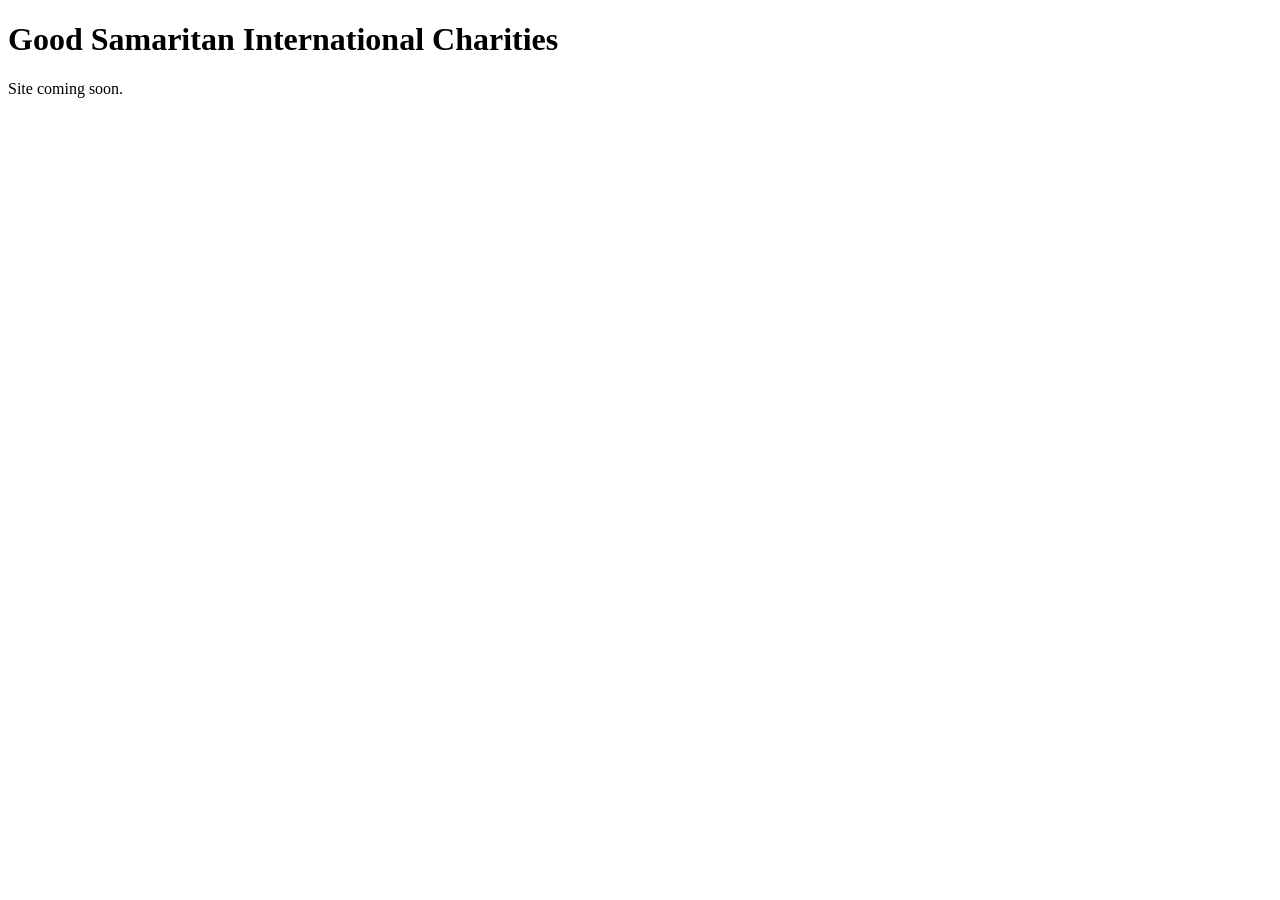
==== index.html @ e643097a "Initial commit" ====
<!DOCTYPE html>
<html lang="en">
<head>
  <meta charset="UTF-8">
  <meta name="viewport" content="width=device-width, initial-scale=1.0">
  <title>Good Samaritan International Charities</title>
</head>
<body>
  <h1>Good Samaritan International Charities</h1>
  <p>Site coming soon.</p>
</body>
</html>
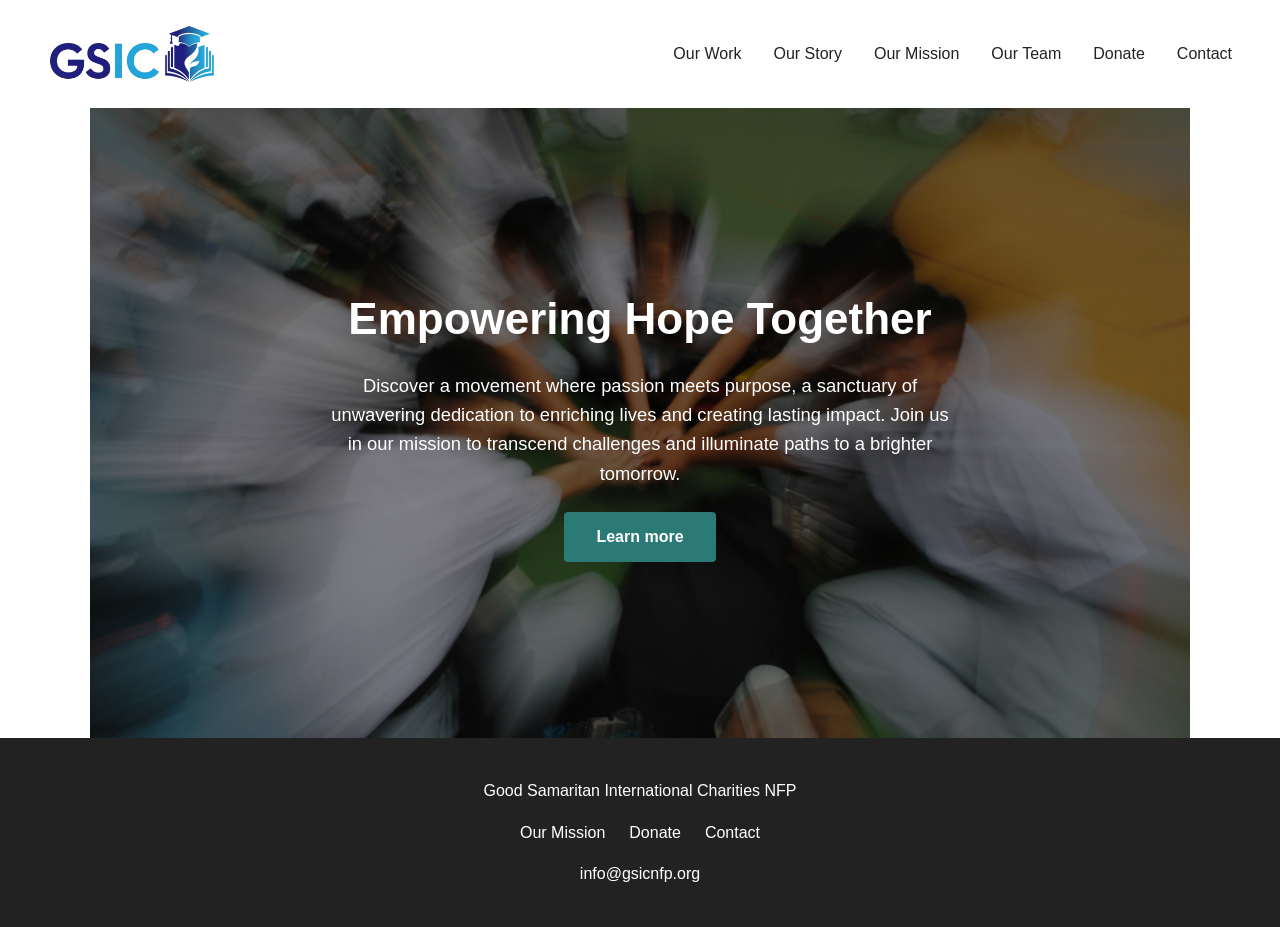
==== commit 4a44a912: "Add stylesheet and homepage" ====
--- a/index.html
+++ b/index.html
@@ -4,9 +4,41 @@
   <meta charset="UTF-8">
   <meta name="viewport" content="width=device-width, initial-scale=1.0">
   <title>Good Samaritan International Charities</title>
+  <link rel="stylesheet" href="css/style.css">
 </head>
 <body>
-  <h1>Good Samaritan International Charities</h1>
-  <p>Site coming soon.</p>
+
+  <header>
+    <a href="index.html" class="logo"><img src="images/logo.png" alt="Good Samaritan International Charities"></a>
+    <nav>
+      <ul>
+        <li><a href="our-work.html">Our Work</a></li>
+        <li><a href="our-story.html">Our Story</a></li>
+        <li><a href="our-mission.html">Our Mission</a></li>
+        <li><a href="our-team.html">Our Team</a></li>
+        <li><a href="donate.html">Donate</a></li>
+        <li><a href="contact.html">Contact</a></li>
+      </ul>
+    </nav>
+  </header>
+
+  <section class="hero" style="background-image: url('images/hero-home.jpg');">
+    <div class="hero-content">
+      <h1>Empowering Hope Together</h1>
+      <p>Discover a movement where passion meets purpose, a sanctuary of unwavering dedication to enriching lives and creating lasting impact. Join us in our mission to transcend challenges and illuminate paths to a brighter tomorrow.</p>
+      <a href="our-work.html" class="btn">Learn more</a>
+    </div>
+  </section>
+
+  <footer>
+    <p>Good Samaritan International Charities NFP</p>
+    <div class="footer-links">
+      <a href="our-mission.html">Our Mission</a>
+      <a href="donate.html">Donate</a>
+      <a href="contact.html">Contact</a>
+    </div>
+    <p><a href="mailto:info@gsicnfp.org?subject=Info%20Needed">info@gsicnfp.org</a></p>
+  </footer>
+
 </body>
 </html>
--- a/css/style.css
+++ b/css/style.css
@@ -0,0 +1,241 @@
+:root {
+  --teal: #2c7a75;
+  --teal-dark: #1f5b57;
+  --purple: #6b4c9a;
+  --dark: #222222;
+  --gray: #555555;
+  --light-bg: #f7f7f5;
+  --white: #ffffff;
+}
+
+* {
+  box-sizing: border-box;
+  margin: 0;
+  padding: 0;
+}
+
+body {
+  font-family: 'Helvetica Neue', Arial, sans-serif;
+  color: var(--dark);
+  line-height: 1.6;
+}
+
+a {
+  text-decoration: none;
+  color: inherit;
+}
+
+img {
+  max-width: 100%;
+  display: block;
+}
+
+/* Header / Nav */
+header {
+  display: flex;
+  align-items: center;
+  justify-content: space-between;
+  padding: 1.5rem 3rem;
+  background: var(--white);
+  flex-wrap: wrap;
+}
+
+header .logo img {
+  height: 60px;
+}
+
+nav ul {
+  list-style: none;
+  display: flex;
+  gap: 2rem;
+  flex-wrap: wrap;
+}
+
+nav ul li a {
+  font-weight: 500;
+  color: var(--dark);
+  transition: color 0.2s ease;
+}
+
+nav ul li a:hover {
+  color: var(--teal);
+}
+
+/* Hero */
+.hero {
+  position: relative;
+  min-height: 70vh;
+  display: flex;
+  align-items: center;
+  justify-content: center;
+  text-align: center;
+  color: var(--white);
+  background-size: cover;
+  background-position: center;
+}
+
+.hero::before {
+  content: "";
+  position: absolute;
+  inset: 0;
+  background: rgba(0, 0, 0, 0.45);
+}
+
+.hero-content {
+  position: relative;
+  max-width: 700px;
+  padding: 2rem;
+}
+
+.hero-content h1 {
+  font-size: 2.75rem;
+  margin-bottom: 1rem;
+}
+
+.hero-content p {
+  font-size: 1.15rem;
+  margin-bottom: 1.5rem;
+}
+
+/* Buttons */
+.btn {
+  display: inline-block;
+  padding: 0.75rem 2rem;
+  background: var(--teal);
+  color: var(--white);
+  border-radius: 4px;
+  font-weight: 600;
+  transition: background 0.2s ease;
+}
+
+.btn:hover {
+  background: var(--teal-dark);
+}
+
+.btn-purple {
+  background: var(--purple);
+}
+
+.btn-purple:hover {
+  background: #563c7d;
+}
+
+/* Sections */
+section {
+  padding: 4rem 3rem;
+  max-width: 1100px;
+  margin: 0 auto;
+}
+
+section.tight {
+  max-width: 800px;
+  text-align: center;
+}
+
+.section-image {
+  width: 100%;
+  border-radius: 6px;
+  margin: 2rem 0;
+}
+
+h2 {
+  font-size: 2rem;
+  margin-bottom: 1rem;
+  color: var(--teal-dark);
+}
+
+.feature-grid {
+  display: grid;
+  grid-template-columns: repeat(auto-fit, minmax(260px, 1fr));
+  gap: 2rem;
+  margin-top: 2rem;
+}
+
+.feature-grid .feature h3 {
+  color: var(--purple);
+  margin-bottom: 0.5rem;
+}
+
+/* Team */
+.team-grid {
+  display: grid;
+  grid-template-columns: repeat(auto-fit, minmax(200px, 1fr));
+  gap: 2rem;
+  margin-top: 2rem;
+  text-align: center;
+}
+
+.avatar {
+  width: 80px;
+  height: 80px;
+  border-radius: 50%;
+  background: var(--teal);
+  color: var(--white);
+  display: flex;
+  align-items: center;
+  justify-content: center;
+  font-weight: 700;
+  font-size: 1.25rem;
+  margin: 0 auto 0.75rem;
+}
+
+.team-grid.board .avatar {
+  background: var(--purple);
+}
+
+.team-grid .role {
+  color: var(--gray);
+  font-size: 0.9rem;
+}
+
+/* Donate */
+.donate-method {
+  background: var(--light-bg);
+  padding: 2rem;
+  border-radius: 6px;
+  margin: 1.5rem 0;
+}
+
+.donate-method h3 {
+  color: var(--teal-dark);
+  margin-bottom: 0.75rem;
+}
+
+.qr-code {
+  max-width: 180px;
+  margin: 1rem 0;
+}
+
+/* Footer */
+footer {
+  background: var(--dark);
+  color: var(--white);
+  text-align: center;
+  padding: 2.5rem 1.5rem;
+}
+
+footer .footer-links {
+  display: flex;
+  justify-content: center;
+  gap: 1.5rem;
+  margin: 1rem 0;
+  flex-wrap: wrap;
+}
+
+footer a {
+  color: var(--white);
+}
+
+footer a:hover {
+  color: var(--teal);
+}
+
+@media (max-width: 700px) {
+  header {
+    flex-direction: column;
+    gap: 1rem;
+  }
+  .hero-content h1 {
+    font-size: 2rem;
+  }
+}
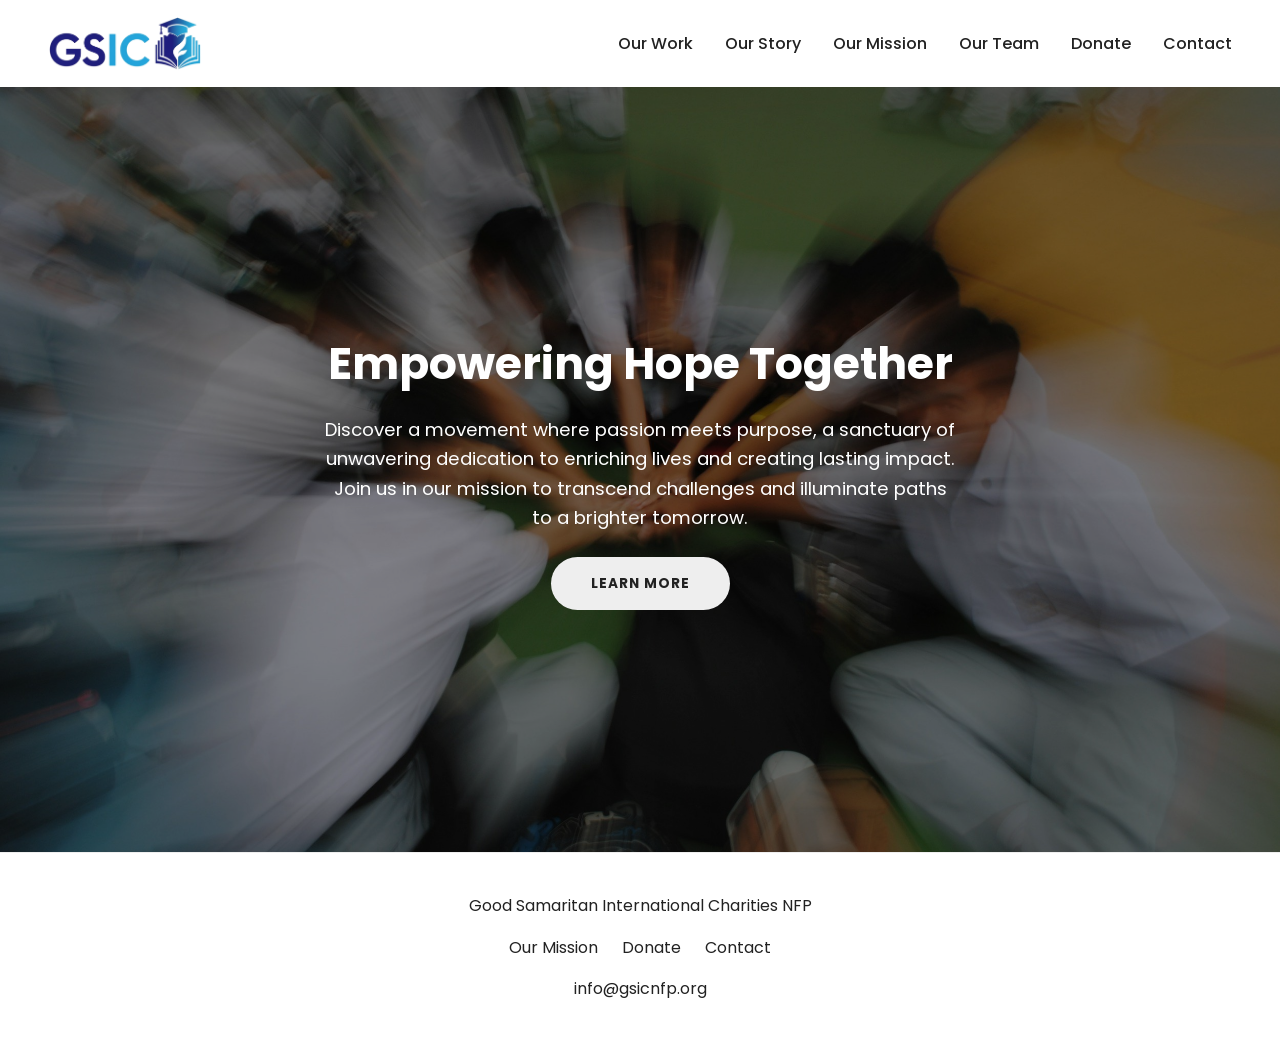
==== commit bb197be5: "Add hamburger mobile navigation menu" ====
--- a/index.html
+++ b/index.html
@@ -10,7 +10,9 @@
 
   <header>
     <a href="index.html" class="logo"><img src="images/logo.png" alt="Good Samaritan International Charities"></a>
-    <nav>
+    <button class="menu-toggle" aria-label="Open menu" onclick="document.getElementById('mobile-nav').classList.add('open')">&#9776;</button>
+    <nav id="mobile-nav">
+      <button class="menu-close" aria-label="Close menu" onclick="document.getElementById('mobile-nav').classList.remove('open')">&times;</button>
       <ul>
         <li><a href="our-work.html">Our Work</a></li>
         <li><a href="our-story.html">Our Story</a></li>
--- a/css/style.css
+++ b/css/style.css
@@ -1,3 +1,5 @@
+@import url('https://fonts.googleapis.com/css2?family=Poppins:wght@400;500;600;700&display=swap');
+
 :root {
   --teal: #2c7a75;
   --teal-dark: #1f5b57;
@@ -15,7 +17,7 @@
 }
 
 body {
-  font-family: 'Helvetica Neue', Arial, sans-serif;
+  font-family: 'Poppins', 'Helvetica Neue', Arial, sans-serif;
   color: var(--dark);
   line-height: 1.6;
 }
@@ -35,13 +37,13 @@
   display: flex;
   align-items: center;
   justify-content: space-between;
-  padding: 1.5rem 3rem;
+  padding: 1rem 3rem;
   background: var(--white);
   flex-wrap: wrap;
 }
 
 header .logo img {
-  height: 60px;
+  height: 55px;
 }
 
 nav ul {
@@ -59,12 +61,23 @@
 
 nav ul li a:hover {
   color: var(--teal);
+}
+
+.menu-toggle,
+.menu-close {
+  display: none;
+  background: none;
+  border: none;
+  font-size: 1.75rem;
+  cursor: pointer;
+  color: var(--dark);
+  line-height: 1;
 }
 
 /* Hero */
 .hero {
   position: relative;
-  min-height: 70vh;
+  min-height: 85vh;
   display: flex;
   align-items: center;
   justify-content: center;
@@ -97,27 +110,29 @@
   margin-bottom: 1.5rem;
 }
 
+.hero-content h2 {
+  color: var(--white);
+  font-size: 2.25rem;
+  margin-bottom: 1.5rem;
+}
+
 /* Buttons */
 .btn {
   display: inline-block;
-  padding: 0.75rem 2rem;
-  background: var(--teal);
-  color: var(--white);
-  border-radius: 4px;
-  font-weight: 600;
-  transition: background 0.2s ease;
+  padding: 1rem 2.5rem;
+  background: #eeeeee;
+  color: var(--dark);
+  border-radius: 50px;
+  font-weight: 700;
+  font-size: 0.85rem;
+  letter-spacing: 1px;
+  text-transform: uppercase;
+  transition: background 0.2s ease, transform 0.15s ease;
 }
 
 .btn:hover {
-  background: var(--teal-dark);
-}
-
-.btn-purple {
-  background: var(--purple);
-}
-
-.btn-purple:hover {
-  background: #563c7d;
+  background: var(--white);
+  transform: translateY(-1px);
 }
 
 /* Sections */
@@ -132,6 +147,12 @@
   text-align: center;
 }
 
+section.hero {
+  max-width: none;
+  padding: 0;
+  margin: 0;
+}
+
 .section-image {
   width: 100%;
   border-radius: 6px;
@@ -141,7 +162,7 @@
 h2 {
   font-size: 2rem;
   margin-bottom: 1rem;
-  color: var(--teal-dark);
+  color: var(--dark);
 }
 
 .feature-grid {
@@ -152,8 +173,76 @@
 }
 
 .feature-grid .feature h3 {
-  color: var(--purple);
+  color: var(--dark);
   margin-bottom: 0.5rem;
+}
+
+.team-intro {
+  display: grid;
+  grid-template-columns: auto 1fr;
+  gap: 3rem;
+  align-items: center;
+  max-width: 1100px;
+}
+
+.team-intro h2 {
+  text-align: left;
+  color: var(--dark);
+  font-size: 2.75rem;
+  white-space: nowrap;
+}
+
+.team-intro p {
+  text-align: left;
+}
+
+@media (max-width: 800px) {
+  .team-intro {
+    grid-template-columns: 1fr;
+  }
+  .team-intro h2 {
+    white-space: normal;
+  }
+}
+
+/* Two column layout (used on Our Mission) */
+.two-col {
+  display: grid;
+  grid-template-columns: 1fr 1fr;
+  gap: 3rem;
+  align-items: stretch;
+  max-width: 1100px;
+}
+
+.two-col .text-col {
+  display: flex;
+  flex-direction: column;
+  justify-content: space-between;
+  height: 100%;
+}
+
+.two-col .text-col h2 {
+  text-align: left;
+  color: var(--dark);
+  font-size: 2.5rem;
+}
+
+.two-col .text-col p {
+  text-align: left;
+  margin-bottom: 2.5rem;
+}
+
+.two-col .image-col img {
+  width: 100%;
+  height: 100%;
+  object-fit: cover;
+  border-radius: 6px;
+}
+
+@media (max-width: 800px) {
+  .two-col {
+    grid-template-columns: 1fr;
+  }
 }
 
 /* Team */
@@ -189,29 +278,63 @@
 }
 
 /* Donate */
+.donate-intro {
+  display: grid;
+  grid-template-columns: 300px 1fr 300px;
+  gap: 2.5rem;
+  align-items: center;
+  max-width: 1100px;
+}
+
+.donate-intro img {
+  border-radius: 8px;
+  width: 100%;
+}
+
+.donate-intro .donate-text {
+  text-align: left;
+}
+
+@media (max-width: 900px) {
+  .donate-intro {
+    grid-template-columns: 1fr;
+  }
+}
+
 .donate-method {
-  background: var(--light-bg);
-  padding: 2rem;
-  border-radius: 6px;
-  margin: 1.5rem 0;
+  margin: 2rem 0;
 }
 
 .donate-method h3 {
-  color: var(--teal-dark);
+  color: var(--dark);
   margin-bottom: 0.75rem;
+}
+
+.full-image {
+  width: 100%;
+  max-height: 480px;
+  object-fit: cover;
 }
 
 .qr-code {
   max-width: 180px;
-  margin: 1rem 0;
+  margin: 1rem auto;
+  display: block;
+}
+
+givebutter-widget {
+  display: block;
+  margin: 1.5rem auto 0;
+  max-width: 500px;
 }
 
 /* Footer */
 footer {
-  background: var(--dark);
-  color: var(--white);
+  background: var(--white);
+  color: var(--dark);
   text-align: center;
   padding: 2.5rem 1.5rem;
+  border-top: 1px solid #eeeeee;
 }
 
 footer .footer-links {
@@ -223,7 +346,7 @@
 }
 
 footer a {
-  color: var(--white);
+  color: var(--dark);
 }
 
 footer a:hover {
@@ -232,9 +355,51 @@
 
 @media (max-width: 700px) {
   header {
+    padding: 1rem 1.5rem;
+  }
+
+  header .logo img {
+    height: 45px;
+  }
+
+  .menu-toggle {
+    display: block;
+  }
+
+  nav {
+    position: fixed;
+    inset: 0;
+    background: var(--white);
+    display: flex;
     flex-direction: column;
-    gap: 1rem;
-  }
+    align-items: center;
+    justify-content: center;
+    transform: translateX(100%);
+    transition: transform 0.25s ease;
+    z-index: 1000;
+  }
+
+  nav.open {
+    transform: translateX(0);
+  }
+
+  .menu-close {
+    display: block;
+    position: absolute;
+    top: 1.5rem;
+    right: 1.5rem;
+  }
+
+  nav ul {
+    flex-direction: column;
+    align-items: center;
+    gap: 2rem;
+  }
+
+  nav ul li a {
+    font-size: 1.5rem;
+  }
+
   .hero-content h1 {
     font-size: 2rem;
   }
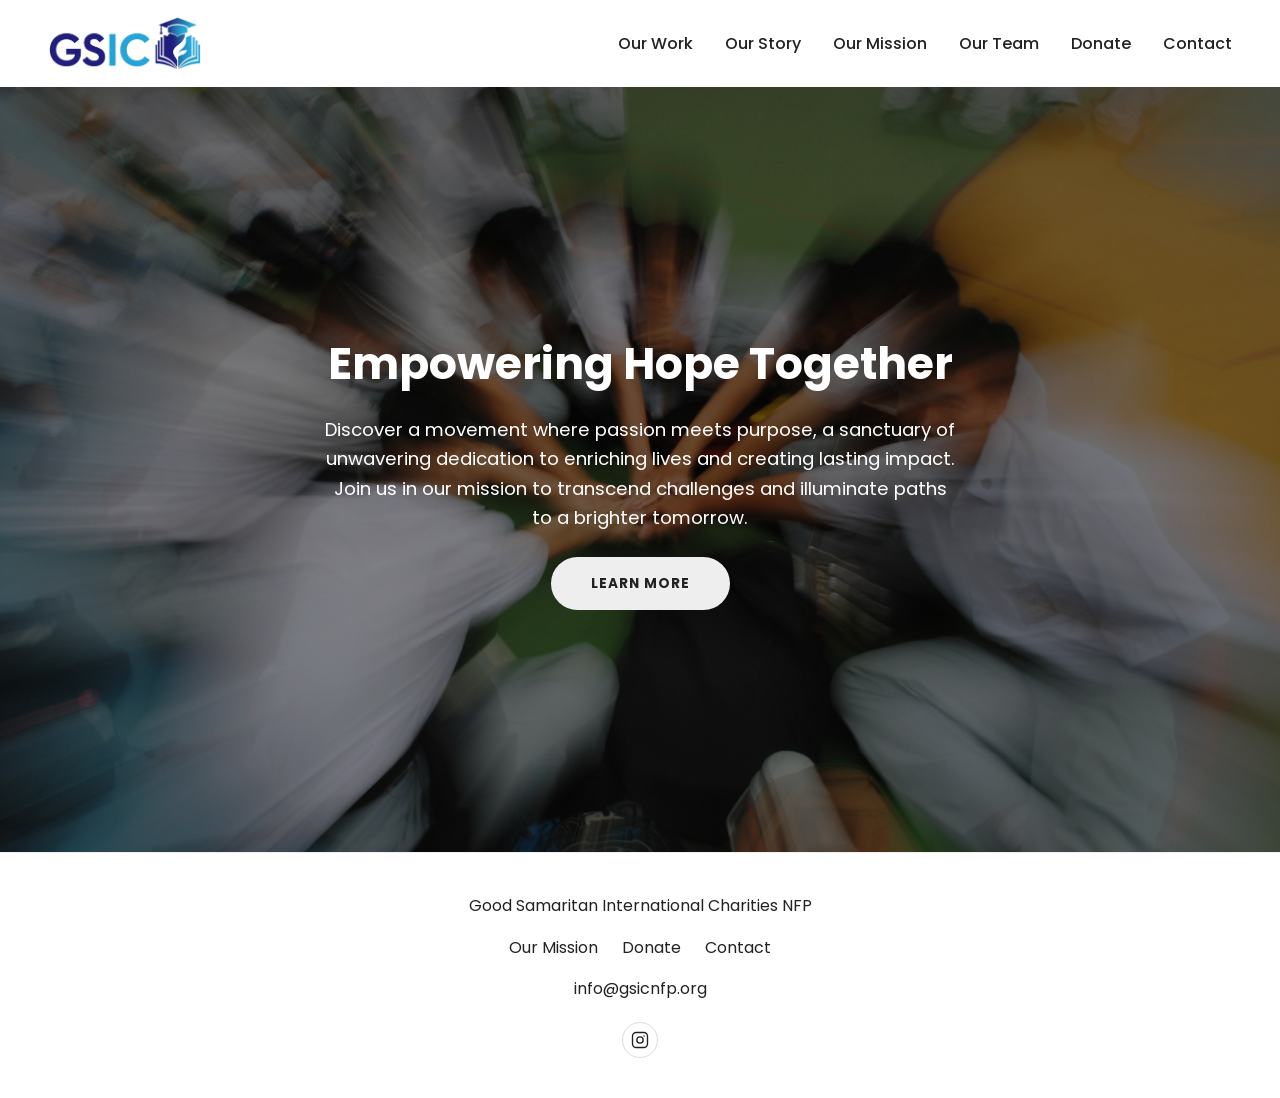
==== commit cddd0365: "Add Instagram icon to footer" ====
--- a/index.html
+++ b/index.html
@@ -40,6 +40,11 @@
       <a href="contact.html">Contact</a>
     </div>
     <p><a href="mailto:info@gsicnfp.org?subject=Info%20Needed">info@gsicnfp.org</a></p>
+    <div class="footer-social">
+      <a href="https://www.instagram.com/gsicnfp" target="_blank" rel="noopener noreferrer" aria-label="GSIC on Instagram">
+        <svg viewBox="0 0 24 24" fill="none" stroke="currentColor" stroke-width="1.8"><rect x="2" y="2" width="20" height="20" rx="5"/><circle cx="12" cy="12" r="4.2"/><circle cx="17.4" cy="6.6" r="1.1" fill="currentColor" stroke="none"/></svg>
+      </a>
+    </div>
   </footer>
 
 </body>
--- a/css/style.css
+++ b/css/style.css
@@ -351,6 +351,33 @@
 
 footer a:hover {
   color: var(--teal);
+}
+
+.footer-social {
+  display: flex;
+  justify-content: center;
+  margin-top: 1.25rem;
+}
+
+.footer-social a {
+  display: inline-flex;
+  align-items: center;
+  justify-content: center;
+  width: 36px;
+  height: 36px;
+  border-radius: 50%;
+  border: 1px solid #dddddd;
+  transition: border-color 0.2s ease, color 0.2s ease;
+}
+
+.footer-social a:hover {
+  border-color: var(--teal);
+  color: var(--teal);
+}
+
+.footer-social svg {
+  width: 18px;
+  height: 18px;
 }
 
 @media (max-width: 700px) {
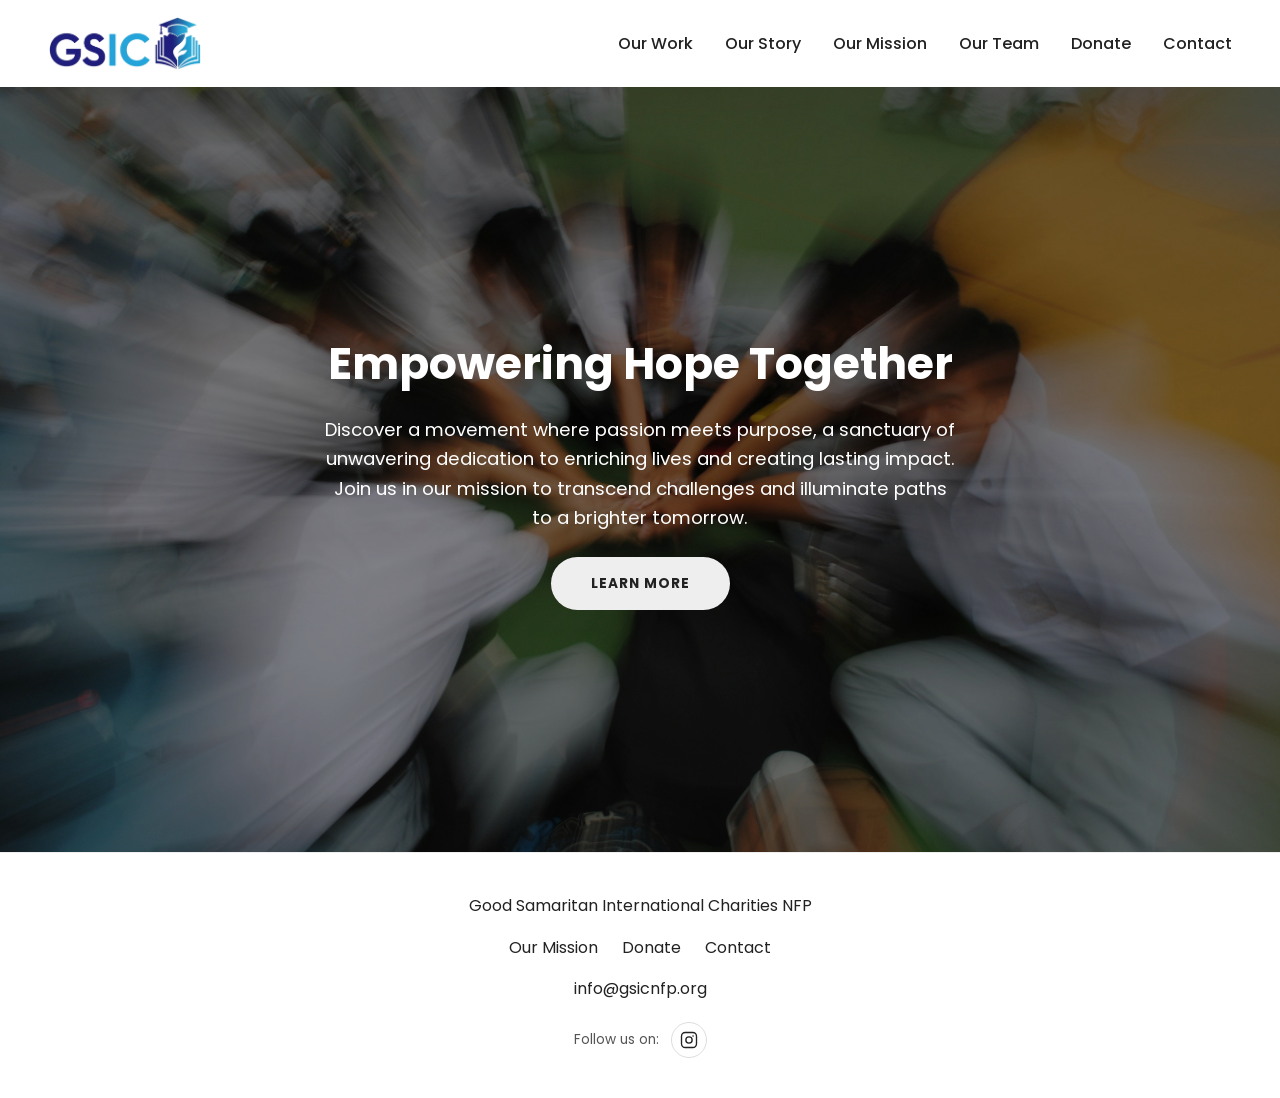
==== commit 40fd7749: "Add Follow us on label next to Instagram icon" ====
--- a/index.html
+++ b/index.html
@@ -41,6 +41,7 @@
     </div>
     <p><a href="mailto:info@gsicnfp.org?subject=Info%20Needed">info@gsicnfp.org</a></p>
     <div class="footer-social">
+      <span>Follow us on:</span>
       <a href="https://www.instagram.com/gsicnfp" target="_blank" rel="noopener noreferrer" aria-label="GSIC on Instagram">
         <svg viewBox="0 0 24 24" fill="none" stroke="currentColor" stroke-width="1.8"><rect x="2" y="2" width="20" height="20" rx="5"/><circle cx="12" cy="12" r="4.2"/><circle cx="17.4" cy="6.6" r="1.1" fill="currentColor" stroke="none"/></svg>
       </a>
--- a/css/style.css
+++ b/css/style.css
@@ -356,7 +356,14 @@
 .footer-social {
   display: flex;
   justify-content: center;
+  align-items: center;
+  gap: 0.75rem;
   margin-top: 1.25rem;
+}
+
+.footer-social span {
+  font-size: 0.85rem;
+  color: var(--gray);
 }
 
 .footer-social a {
